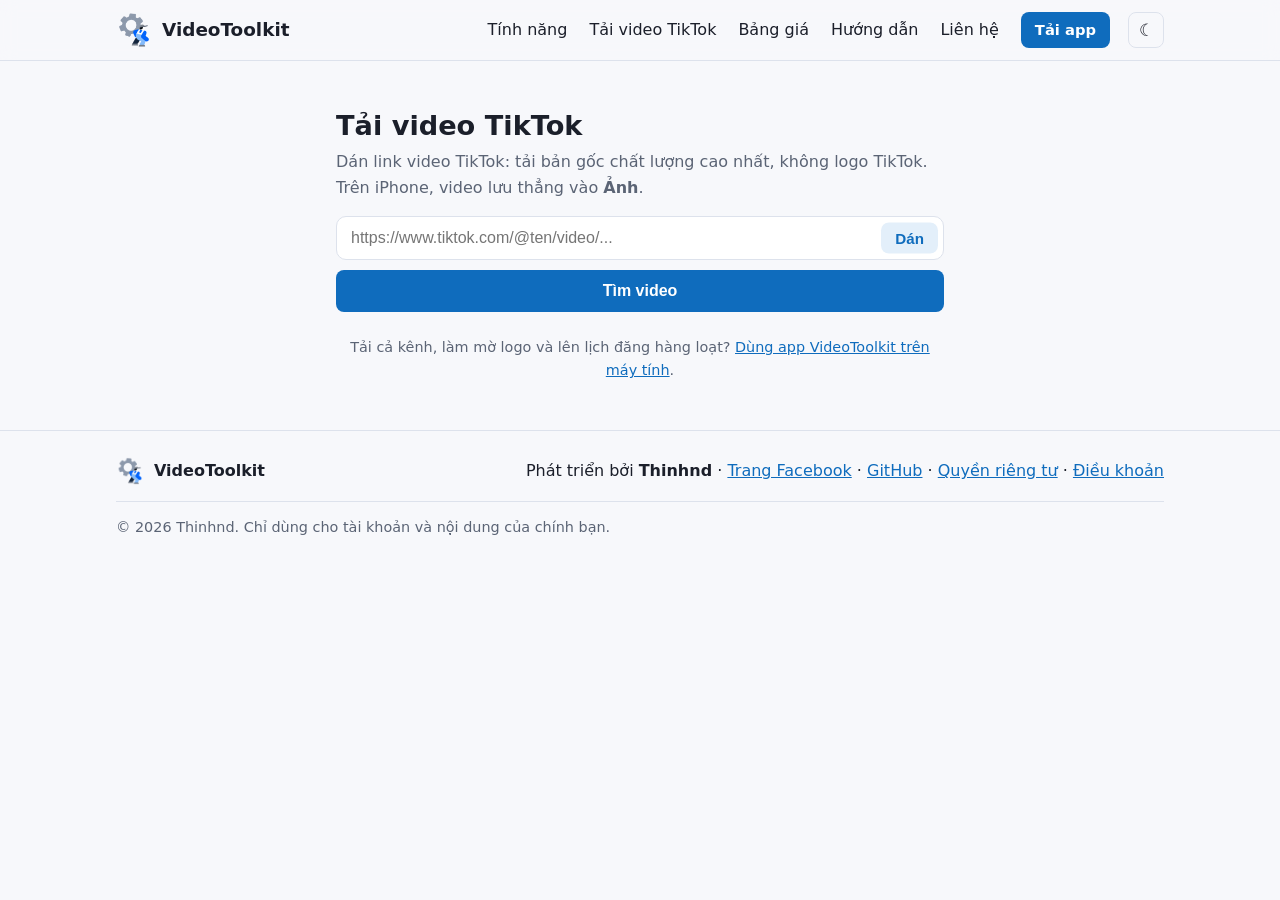
==== download.html @ 8e257bfc "Tải video TikTok page" ====
<!doctype html>
<html lang="vi">
<head>
  <meta charset="utf-8">
  <meta name="viewport" content="width=device-width, initial-scale=1">
  <title>Tải video TikTok · VideoToolkit</title>
  <meta name="description" content="Tải video TikTok chất lượng gốc, không logo, lưu thẳng vào Ảnh trên iPhone.">
  <link rel="icon" href="logo.png">
  <script>try{var t=localStorage.getItem("vt-theme");if(t==="light"||t==="dark")document.documentElement.dataset.theme=t}catch(e){}</script>
  <link rel="stylesheet" href="style.css?v=13">
  <style>
    .dl { max-width: 640px; }
    .dl h1 { font-size: 1.7rem; margin: 0 0 6px; }
    .dl-lead { margin: 0 0 16px; }
    .dl-form { display: flex; gap: 8px; margin: 0 0 10px; }
    .dl-app { margin: 24px 0 0; text-align: center; }
    .dl-input { position: relative; flex: 1; min-width: 0; }
    .dl-form input { width: 100%; box-sizing: border-box; font-size: 16px; padding: 12px 76px 12px 14px;
      border-radius: 10px; border: 1px solid var(--line); background: var(--card); color: var(--text); }
    #dl-paste { position: absolute; right: 6px; top: 50%; transform: translateY(-50%); border: 0; cursor: pointer;
      border-radius: 8px; padding: 7px 14px; font-size: .95rem; font-weight: 600;
      background: var(--accent-soft); color: var(--accent); }
    #dl-paste:hover { filter: brightness(1.08); }
    .dl-form input:focus { outline: 2px solid var(--accent); outline-offset: 1px; }
    .dl-actions { display: flex; gap: 8px; flex-wrap: wrap; }
    .dl-actions .btn { flex: 1; text-align: center; min-width: 140px; border: 0; cursor: pointer; font-size: 1rem; }
    .dl-status { margin: 10px 0 0; }
    .dl-status:empty { display: none; } /* no empty line between the buttons and the video */
    .dl-status.error { color: #c42b1c; }
    :root[data-theme="dark"] .dl-status.error { color: #ff99a4; }
    .dl-card { margin-top: 10px; background: var(--card); border: 1px solid var(--line); border-radius: 14px; overflow: hidden; }
    .dl-banner { position: relative; background: #000 url("logo.png") center / 96px no-repeat; display: flex;
      justify-content: center; min-height: 220px; }
    .dl-banner img { display: block; max-width: 100%; max-height: 420px; object-fit: contain; }
    .dl-found { position: absolute; left: 12px; top: 12px; background: #16a34a; color: #fff; font-weight: 600;
      border-radius: 999px; padding: 4px 12px; font-size: .9rem; box-shadow: 0 2px 8px rgba(0,0,0,.25); }
    .dl-quality { position: absolute; right: 12px; bottom: 12px; background: rgba(0,0,0,.65); color: #fff;
      border-radius: 6px; padding: 2px 8px; font-size: .85rem; }
    .dl-body { padding: 14px 16px 16px; }
    .dl-title { margin: 0 0 4px; font-size: 1.02rem; font-weight: 600; overflow-wrap: anywhere; }
    .dl-meta { margin: 0 0 12px; }
    .dl-progress { height: 6px; background: var(--line); border-radius: 999px; overflow: hidden; margin: 12px 0 0; display: none; }
    .dl-progress span { display: block; height: 100%; width: 0; background: var(--accent); transition: width .2s; }
    .dl-steps { margin: 12px 0 0; padding-left: 1.2em; }
    .dl-steps li { margin: 2px 0; }
    .hidden { display: none !important; }
  </style>
</head>
<body>
  <header class="topbar">
    <div class="wrap topbar-inner">
      <a class="brand" href="./"><img src="logo.png" alt="" width="36" height="36"><span>VideoToolkit</span></a>
      <nav class="nav">
        <a href="./#tinh-nang">Tính năng</a>
        <a href="download">Tải video TikTok</a>
        <a href="./#bang-gia">Bảng giá</a>
        <a href="./#huong-dan">Hướng dẫn</a>
        <a href="https://www.facebook.com/profile.php?id=61595970523754" target="_blank" rel="noopener">Liên hệ</a>
        <a class="btn btn-small" href="./#tai-ve">Tải app</a>
      </nav>
      <div class="topbar-tools">
        <button class="theme-toggle" type="button" aria-label="Đổi giao diện sáng / tối" title="Đổi giao diện sáng / tối">☾</button>
        <button class="menu-toggle" aria-label="Mở menu" aria-expanded="false">☰</button>
      </div>
    </div>
  </header>

  <main class="section">
    <div class="wrap dl">
      <h1>Tải video TikTok</h1>
      <p class="dl-lead muted">Dán link video TikTok: tải bản gốc chất lượng cao nhất, không logo TikTok. Trên iPhone, video lưu thẳng vào <b>Ảnh</b>.</p>

      <form class="dl-form" id="dl-form" autocomplete="off">
        <div class="dl-input">
          <input id="dl-url" type="url" inputmode="url" placeholder="https://www.tiktok.com/@ten/video/..." aria-label="Link video TikTok">
          <button type="button" id="dl-paste" title="Dán link vừa sao chép">Dán</button>
        </div>
      </form>
      <div class="dl-actions">
        <button class="btn" type="submit" form="dl-form" id="dl-find">Tìm video</button>
      </div>
      <p class="dl-status muted" id="dl-status" role="status"></p>

      <section class="dl-card hidden" id="dl-card" aria-live="polite">
        <div class="dl-banner">
          <img id="dl-cover" alt="Ảnh bìa video" referrerpolicy="no-referrer">
          <span class="dl-found">✓ Đã tìm thấy video</span>
          <span class="dl-quality" id="dl-quality"></span>
        </div>
        <div class="dl-body">
          <p class="dl-title" id="dl-title"></p>
          <p class="dl-meta muted small" id="dl-meta"></p>
          <div class="dl-actions">
            <button class="btn" type="button" id="dl-save">Lưu video</button>
          </div>
          <div class="dl-progress" id="dl-progress"><span></span></div>
          <ol class="dl-steps muted small hidden" id="dl-ios">
            <li>Bấm <b>Lưu vào Ảnh</b>, bảng chia sẻ của iPhone hiện ra.</li>
            <li>Chọn <b>Lưu video</b>: video vào ứng dụng Ảnh.</li>
          </ol>
        </div>
      </section>

      <p class="dl-app muted small">Tải cả kênh, làm mờ logo và lên lịch đăng hàng loạt?
        <a href="./">Dùng app VideoToolkit trên máy tính</a>.</p>
    </div>
  </main>

  <footer class="footer">
    <div class="wrap footer-inner">
      <div class="brand small-brand"><img src="logo.png" alt="" width="28" height="28"><span>VideoToolkit</span></div>
      <p>Phát triển bởi <b>Thinhnd</b> · <a href="https://www.facebook.com/profile.php?id=61595970523754" target="_blank" rel="noopener">Trang Facebook</a> · <a href="https://github.com/Thinhnd03/VideoToolkitWebsiteView">GitHub</a> · <a href="privacy">Quyền riêng tư</a> · <a href="terms">Điều khoản</a></p>
      <p class="muted small footer-copy">© <span id="year">2026</span> Thinhnd. Chỉ dùng cho tài khoản và nội dung của chính bạn.</p>
    </div>
  </footer>

  <script src="app.js?v=13"></script>
  <script src="download.js?v=1"></script>
</body>
</html>
---- style.css ----
:root {
  --bg: #f7f8fb;
  --bg-alt: #eef1f7;
  --card: #ffffff;
  --text: #1b1f2a;
  --muted: #5b6475;
  --line: #dde2ec;
  --accent: #0f6cbd;
  --accent-text: #ffffff;
  --accent-soft: #e3effa;
  --note: #fff6dd;
  color-scheme: light;
}
/* Dark: follows Windows / the phone, unless the header switch chose a theme (html[data-theme], app.js) */
@media (prefers-color-scheme: dark) {
  :root:not([data-theme="light"]) {
    --bg: #15171c;
    --bg-alt: #1b1e25;
    --card: #20242c;
    --text: #e8ebf1;
    --muted: #a0a8b8;
    --line: #2f3440;
    --accent: #4ca3f0;
    --accent-text: #0b1420;
    --accent-soft: #1d3247;
    --note: #3a3320;
    color-scheme: dark;
  }
}
:root[data-theme="dark"] {
  --bg: #15171c;
  --bg-alt: #1b1e25;
  --card: #20242c;
  --text: #e8ebf1;
  --muted: #a0a8b8;
  --line: #2f3440;
  --accent: #4ca3f0;
  --accent-text: #0b1420;
  --accent-soft: #1d3247;
  --note: #3a3320;
  color-scheme: dark;
}

/* light / dark switch in the header */
.theme-toggle {
  display: grid; place-items: center; width: 36px; height: 36px; padding: 0; cursor: pointer;
  background: none; border: 1px solid var(--line); border-radius: 8px; color: var(--text); font-size: 1.05rem;
}
.theme-toggle:hover { border-color: var(--accent); color: var(--accent); }
.topbar-tools { display: flex; align-items: center; gap: 10px; }

* { box-sizing: border-box; }
html { scroll-behavior: smooth; scroll-padding-top: 72px; }
body {
  margin: 0;
  font-family: "Segoe UI", system-ui, -apple-system, sans-serif;
  background: var(--bg);
  color: var(--text);
  line-height: 1.6;
}
a { color: var(--accent); }
code { background: var(--bg-alt); border: 1px solid var(--line); border-radius: 4px; padding: 0 4px; font-size: .92em; }
h1, h2, h3 { line-height: 1.25; }
.wrap { max-width: 1080px; margin: 0 auto; padding: 0 16px; }
.muted { color: var(--muted); }
.small { font-size: .9rem; }

/* header */
.topbar {
  position: sticky; top: 0; z-index: 10;
  background: color-mix(in srgb, var(--bg) 88%, transparent);
  backdrop-filter: blur(8px);
  border-bottom: 1px solid var(--line);
}
.topbar-inner { display: flex; align-items: center; justify-content: space-between; height: 60px; }
.brand { display: flex; align-items: center; gap: 10px; color: var(--text); text-decoration: none; font-weight: 700; font-size: 1.15rem; }
.nav { display: flex; align-items: center; gap: 22px; }
.nav a { color: var(--text); text-decoration: none; }
.nav a:hover { color: var(--accent); }
.nav { margin-left: auto; margin-right: 18px; }
.menu-toggle { display: none; background: none; border: 1px solid var(--line); border-radius: 8px; color: var(--text); font-size: 1.2rem; padding: 2px 10px; }

.btn {
  display: inline-block; background: var(--accent); color: var(--accent-text) !important;
  text-decoration: none; font-weight: 600; padding: 12px 22px; border-radius: 8px;
}
.btn:hover { filter: brightness(1.08); }
.btn-small { padding: 6px 14px; font-size: .92rem; }
.btn-ghost { background: transparent; color: var(--accent) !important; border: 1px solid var(--accent); }

/* hero */
.hero { padding: 56px 0 40px; }
.hero-inner { display: grid; grid-template-columns: 1.4fr 1fr; gap: 32px; align-items: center; }
.hero h1 { font-size: 2.3rem; margin: 0 0 14px; }
.lead { font-size: 1.12rem; color: var(--muted); margin: 0 0 22px; }
.hero-actions { display: flex; align-items: center; gap: 16px; flex-wrap: wrap; margin-bottom: 10px; }
.hero-logo { width: 100%; max-width: 340px; justify-self: center; }

/* sections */
.section { padding: 48px 0; }
.section.alt { background: var(--bg-alt); }
.section h2 { font-size: 1.7rem; margin: 0 0 8px; }
.cards { display: grid; grid-template-columns: repeat(3, 1fr); gap: 18px; margin-top: 22px; }
.card, .version, .guide-body article {
  background: var(--card); border: 1px solid var(--line); border-radius: 12px; padding: 20px 22px;
}
.card h3 { margin: 8px 0 6px; }
.card p { margin: 0 0 8px; }
.card ul { margin: 0; padding-left: 18px; color: var(--muted); }
.step {
  width: 32px; height: 32px; border-radius: 50%; display: grid; place-items: center;
  background: var(--accent-soft); color: var(--accent); font-weight: 700;
}
/* features: short cards, details are in the guide below */
.features { display: grid; grid-template-columns: repeat(3, 1fr); gap: 16px; margin-top: 22px; }
.feature { background: var(--card); border: 1px solid var(--line); border-radius: 12px; padding: 18px 20px; }
.feature h3 { margin: 10px 0 4px; font-size: 1.08rem; }
.feature p { margin: 0; color: var(--muted); font-size: .95rem; }
.feature-icon {
  width: 40px; height: 40px; border-radius: 10px; display: grid; place-items: center;
  background: var(--accent-soft); color: var(--accent); font-weight: 700; font-size: 1.45rem;
}

/* supported platforms */
.platforms { display: flex; flex-wrap: wrap; align-items: center; gap: 8px; margin-top: 18px; }
.platforms-label { color: var(--muted); font-size: .92rem; margin-right: 4px; }
.chip { background: var(--card); border: 1px solid var(--line); border-radius: 999px; padding: 4px 12px; font-size: .9rem; color: var(--muted); }
.chip b { color: var(--text); font-weight: 600; margin-right: 4px; }

/* coming soon, commitments */
.feature.soon { position: relative; border-style: dashed; }
.soon-badge {
  display: inline-block; font-size: .75rem; font-weight: 600; padding: 2px 10px; border-radius: 999px;
  background: var(--accent-soft); color: var(--accent);
}
.feature.soon h3 { margin-top: 8px; }
.promises { grid-template-columns: repeat(4, 1fr); }
.feedback { margin: 18px 0 0; }

/* pricing */
.plans { display: grid; grid-template-columns: repeat(2, minmax(0, 340px)); gap: 20px; margin-top: 22px; justify-content: center; }
.plan {
  position: relative; background: var(--card); border: 1px solid var(--line); border-radius: 14px;
  padding: 24px 26px; display: flex; flex-direction: column;
}
.plan-best { border: 2px solid var(--accent); }
.plan-best .badge { position: absolute; top: -12px; right: 18px; background: var(--accent); color: var(--accent-text); }
.plan h3 { margin: 0; font-size: 1.2rem; }
.price { font-size: 2.3rem; font-weight: 700; margin: 6px 0 0; }
.price span { font-size: 1.2rem; margin-left: 2px; }
.plan p { margin: 0 0 12px; }
.plan ul { margin: 0 0 20px; padding-left: 20px; flex: 1; }
.plan .btn { text-align: center; }

/* how to buy */
.buy-steps { margin: 16px 0 0; padding-left: 22px; }
.buy-steps li { margin: 8px 0; }

.facts { display: grid; grid-template-columns: repeat(4, 1fr); gap: 18px; margin-top: 22px; }
.facts div { display: flex; flex-direction: column; border-left: 3px solid var(--accent); padding-left: 12px; }
.facts span { color: var(--muted); font-size: .92rem; }

/* guide with its own menu */
.guide { display: grid; grid-template-columns: 220px 1fr; gap: 28px; }
.guide-menu { position: sticky; top: 84px; align-self: start; }
.guide-menu nav { display: flex; flex-direction: column; gap: 2px; }
.guide-menu a { color: var(--text); text-decoration: none; padding: 6px 12px; border-radius: 6px; border-left: 3px solid transparent; }
.guide-menu a:hover { background: var(--card); }
.guide-menu a.active { border-left-color: var(--accent); background: var(--card); color: var(--accent); }
.guide-body { display: flex; flex-direction: column; gap: 16px; }
.guide-body h3 { margin: 0 0 8px; }
.guide-body ol, .guide-body ul { margin: 0; padding-left: 20px; }
.guide-body li { margin: 4px 0; }
.note { background: var(--note); border-radius: 8px; padding: 10px 14px; margin: 12px 0 0; }

/* versions */
.versions { display: flex; flex-direction: column; gap: 14px; margin-top: 18px; }
.version-head { display: flex; align-items: center; gap: 14px; flex-wrap: wrap; }
.version-head h3 { margin: 0; font-size: 1.25rem; }
.version-head .btn { margin-left: auto; }
.version ul { margin: 12px 0 0; padding-left: 20px; }
.badge { font-size: .75rem; background: var(--accent-soft); color: var(--accent); padding: 2px 8px; border-radius: 999px; vertical-align: middle; }

/* text pages (privacy) */
.legal { max-width: 760px; }
.legal h1 { font-size: 2rem; margin: 0 0 4px; }
.legal h2 { font-size: 1.3rem; margin: 28px 0 8px; }
.legal li { margin: 6px 0; }
.legal code { word-break: break-word; }

/* footer */
.footer { border-top: 1px solid var(--line); padding: 26px 0; }
.footer-inner { display: flex; align-items: center; justify-content: space-between; gap: 16px; flex-wrap: wrap; }
.footer p { margin: 0; }
/* the copyright line alone at the very bottom, under the brand and the links */
.footer-copy { flex-basis: 100%; padding-top: 14px; border-top: 1px solid var(--line); }
.small-brand { font-size: 1rem; }

/* phones and small windows */
@media (max-width: 820px) {
  .hero-inner, .cards, .guide { grid-template-columns: 1fr; }
  .features, .promises { grid-template-columns: 1fr 1fr; }
  .plans { grid-template-columns: minmax(0, 1fr); }
  .facts { grid-template-columns: 1fr 1fr; }
  .hero-logo { max-width: 200px; grid-row: 1; }
  .hero h1 { font-size: 1.8rem; }
  .guide-menu { position: static; }
  .menu-toggle { display: grid; place-items: center; width: 40px; height: 36px; padding: 0; cursor: pointer; }
  /* the menu opens as a card under the bar, with room around each item */
  .nav {
    display: none; position: absolute; top: 64px; left: 12px; right: 12px; flex-direction: column;
    align-items: stretch; gap: 4px; padding: 8px; background: var(--card); border: 1px solid var(--line);
    border-radius: 12px; box-shadow: 0 12px 32px rgba(0, 0, 0, .18);
  }
  .nav.open { display: flex; }
  .nav a { padding: 11px 14px; border-radius: 8px; }
  .nav a:hover, .nav a:focus-visible { background: var(--bg-alt); color: var(--text); }
  .nav .btn { text-align: center; margin-top: 6px; padding: 11px 14px; }
  .nav .btn:hover { background: var(--accent); color: var(--accent-text); }
  .version-head .btn { margin-left: 0; }
  .section { padding: 36px 0; }
  .hero { padding: 32px 0 24px; }
}
@media (max-width: 520px) {
  .features, .promises { grid-template-columns: 1fr; }
}

@media (max-width: 480px) {
  .facts { grid-template-columns: 1fr; }
  .hero h1 { font-size: 1.55rem; }
  .lead { font-size: 1.02rem; }
  .hero-actions .btn { width: 100%; text-align: center; }
  .card, .version, .guide-body article { padding: 16px; }
  .footer-inner { flex-direction: column; align-items: flex-start; }
}
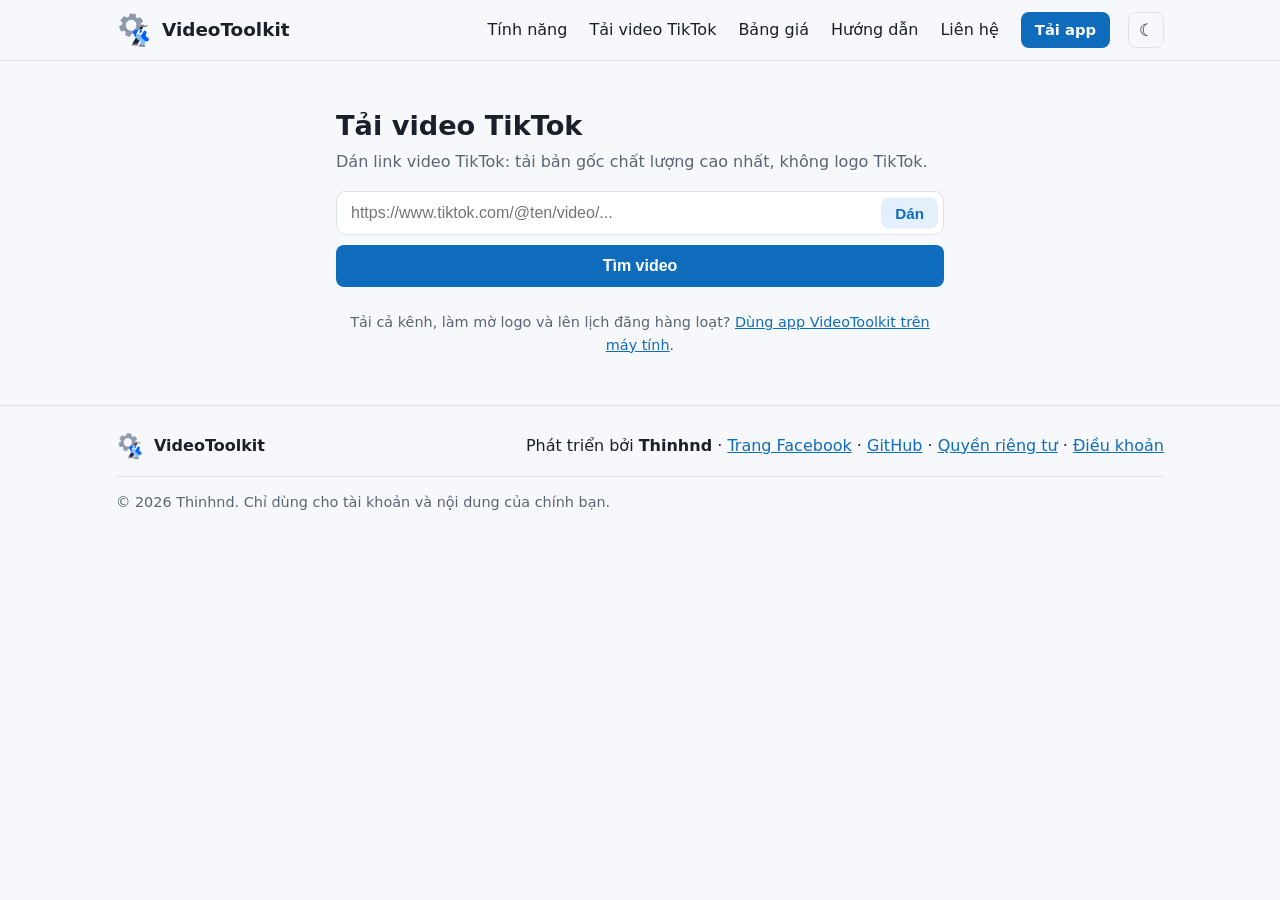
==== commit 4bccf289: "Prices: 6 months 199.000đ (sale), lifetime 499.000đ; TikTok download page fixes" ====
--- a/download.html
+++ b/download.html
@@ -7,7 +7,7 @@
   <meta name="description" content="Tải video TikTok chất lượng gốc, không logo, lưu thẳng vào Ảnh trên iPhone.">
   <link rel="icon" href="logo.png">
   <script>try{var t=localStorage.getItem("vt-theme");if(t==="light"||t==="dark")document.documentElement.dataset.theme=t}catch(e){}</script>
-  <link rel="stylesheet" href="style.css?v=13">
+  <link rel="stylesheet" href="style.css?v=15">
   <style>
     .dl { max-width: 640px; }
     .dl h1 { font-size: 1.7rem; margin: 0 0 6px; }
@@ -39,10 +39,10 @@
     .dl-body { padding: 14px 16px 16px; }
     .dl-title { margin: 0 0 4px; font-size: 1.02rem; font-weight: 600; overflow-wrap: anywhere; }
     .dl-meta { margin: 0 0 12px; }
-    .dl-progress { height: 6px; background: var(--line); border-radius: 999px; overflow: hidden; margin: 12px 0 0; display: none; }
-    .dl-progress span { display: block; height: 100%; width: 0; background: var(--accent); transition: width .2s; }
-    .dl-steps { margin: 12px 0 0; padding-left: 1.2em; }
-    .dl-steps li { margin: 2px 0; }
+    .dl-progress { display: flex; align-items: center; gap: 10px; margin: 10px 0 0; }
+    .dl-bar { flex: 1; height: 6px; background: var(--line); border-radius: 999px; overflow: hidden; }
+    .dl-bar span { display: block; height: 100%; width: 0; background: var(--accent); transition: width .2s; }
+    .dl-got { white-space: nowrap; font-variant-numeric: tabular-nums; }
     .hidden { display: none !important; }
   </style>
 </head>
@@ -68,7 +68,7 @@
   <main class="section">
     <div class="wrap dl">
       <h1>Tải video TikTok</h1>
-      <p class="dl-lead muted">Dán link video TikTok: tải bản gốc chất lượng cao nhất, không logo TikTok. Trên iPhone, video lưu thẳng vào <b>Ảnh</b>.</p>
+      <p class="dl-lead muted">Dán link video TikTok: tải bản gốc chất lượng cao nhất, không logo TikTok.</p>
 
       <form class="dl-form" id="dl-form" autocomplete="off">
         <div class="dl-input">
@@ -93,11 +93,10 @@
           <div class="dl-actions">
             <button class="btn" type="button" id="dl-save">Lưu video</button>
           </div>
-          <div class="dl-progress" id="dl-progress"><span></span></div>
-          <ol class="dl-steps muted small hidden" id="dl-ios">
-            <li>Bấm <b>Lưu vào Ảnh</b>, bảng chia sẻ của iPhone hiện ra.</li>
-            <li>Chọn <b>Lưu video</b>: video vào ứng dụng Ảnh.</li>
-          </ol>
+          <div class="dl-progress hidden" id="dl-progress">
+            <div class="dl-bar"><span></span></div>
+            <span class="dl-got muted small" id="dl-got"></span>
+          </div>
         </div>
       </section>
 
@@ -114,7 +113,7 @@
     </div>
   </footer>
 
-  <script src="app.js?v=13"></script>
-  <script src="download.js?v=1"></script>
+  <script src="app.js?v=14"></script>
+  <script src="download.js?v=4"></script>
 </body>
 </html>
--- a/style.css
+++ b/style.css
@@ -147,6 +147,10 @@
 .plan-best .badge { position: absolute; top: -12px; right: 18px; background: var(--accent); color: var(--accent-text); }
 .plan h3 { margin: 0; font-size: 1.2rem; }
 .price { font-size: 2.3rem; font-weight: 700; margin: 6px 0 0; }
+/* a plan on sale: the usual price struck through above the sale price */
+.price-old { color: var(--muted); text-decoration: line-through; font-size: 1.05rem; margin: 6px 0 -6px; }
+.plan-sale { position: relative; }
+.plan-sale .badge-sale { position: absolute; top: -12px; right: 18px; background: #dc2626; color: #fff; }
 .price span { font-size: 1.2rem; margin-left: 2px; }
 .plan p { margin: 0 0 12px; }
 .plan ul { margin: 0 0 20px; padding-left: 20px; flex: 1; }
